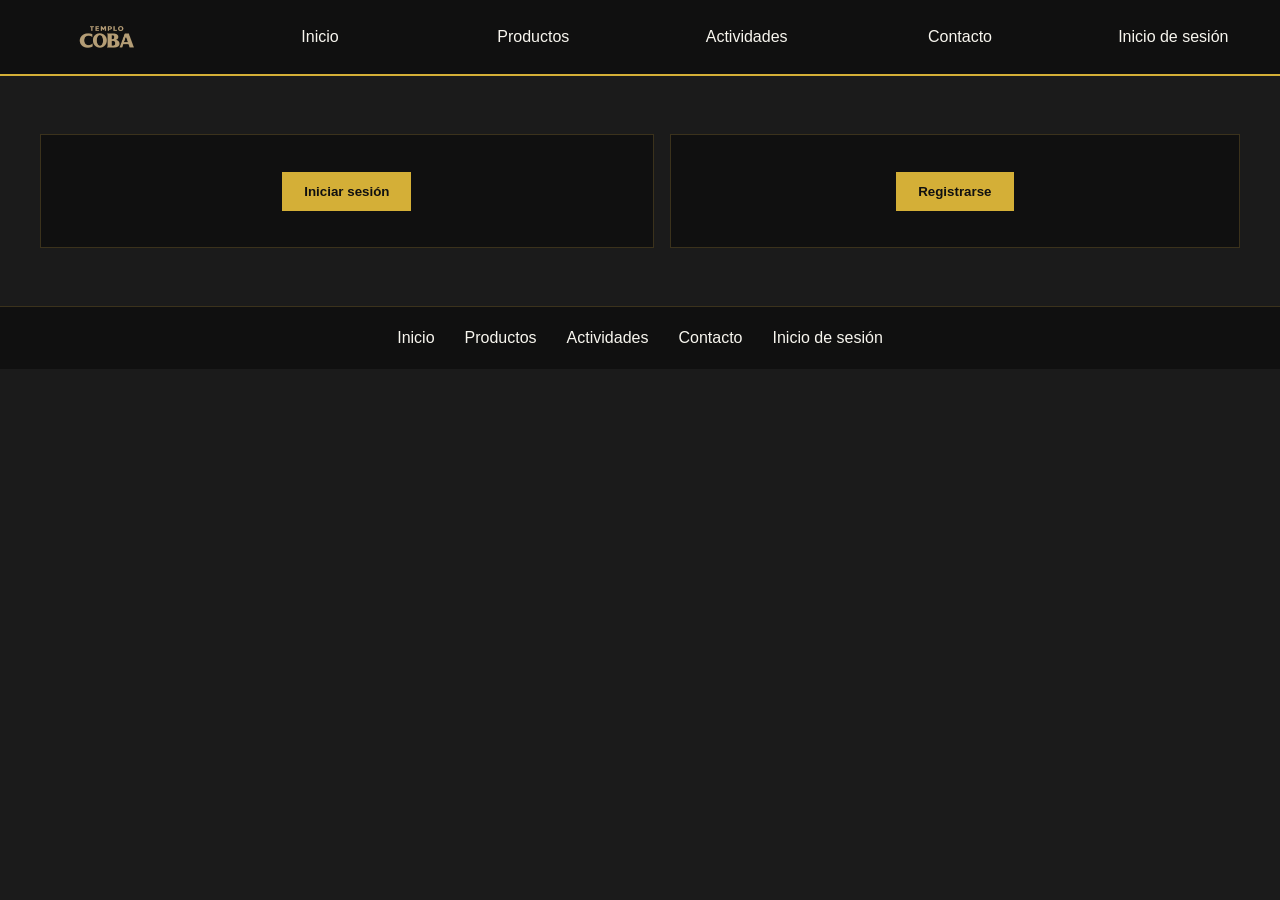
==== assets/html/inicio_de_sesion.html @ 624ea1fa "Primer commit" ====
<!DOCTYPE html>
<html lang="es">
<head>
    <meta charset="UTF-8">
    <meta name="viewport" content="width=device-width, initial-scale=1.0">
    <title>Inicio de sesión</title>
    <link rel="stylesheet" href="../css/styles.css">
    <script src="../js/script.js" defer></script>
</head>
<body>
<header>
    <table id="headertable">
        <tr>
                <td><img src="../img/logo_sin_fondo_texto.png" alt="Logotipo del centro deportivo"></td>
                <td><a href="../../index.html#inicio">Inicio</a></td>
                <td><a href="productos.html#productos">Productos</a></td>
                <td><a href="../../index.html#actividades">Actividades</a></td>
                <td><a href="../../index.html#contacto">Contacto</a></td>
                <td><a href="#inicio_de_sesion">Inicio de sesión</a></td>
        </tr>
    </table>
</header>
<nav id="inicio_de_sesion">
    <table>
        <tr>
            <td>
                <h3><button>Iniciar sesión</button></h3>
            </td>
            <td>
                <h3><button>Registrarse</button></h3>
            </td>
        </tr>
    </table>
</nav>
<footer>
    <table>
        <tr>
            <td><a href="../../index.html#inicio">Inicio</a></td>
            <td><a href="productos.html#productos">Productos</a></td>
            <td><a href="../../index.html#actividades">Actividades</a></td>
            <td><a href="../../index.html#contacto">Contacto</a></td>
            <td><a href="#inicio_de_sesion">Inicio de sesión</a></td>
        </tr>
    </table>
</footer>
</body>
</html>
---- assets/css/styles.css ----
:root {
    --negro: #101010;
    --carbon: #1b1b1b;
    --dorado: #d4af37;
    --blanco: #f8f6ef;
    --gris: #b8b8b8;
}

* {
    box-sizing: border-box;
}

body {
    background: var(--carbon);
    color: var(--blanco);
    display: flex;
    flex-direction: column;
    font-family: Arial, sans-serif;
    min-height: 100vh;
    margin: 0;
}

header {
    background: var(--negro);
    border-bottom: 2px solid var(--dorado);
    color: var(--blanco);
    width: 100%;
}

#headertable {
    width: 100%;
    table-layout: fixed;
    border-collapse: collapse;
}

#headertable td {
    width: 16.66%;
    text-align: center;
    padding: 10px 0;
}

#headertable img {
    display: block;
    height: 54px;
    margin: auto;
    max-width: 100px;
    object-fit: contain;
}

#headertable a {
    display: block;
    color: var(--blanco);
    text-decoration: none;
    transition: color 0.2s ease;
}

#headertable a:hover,
footer a:hover {
    color: var(--dorado);
}

nav {
    padding: 42px 24px;
    width: 100%;
}

nav > img {
    display: block;
    height: 180px;
    margin: 0 auto 28px;
    max-width: 100%;
    object-fit: contain;
}
#logo_inicio{
    display: block;
    height: 500px;
    max-width: 100%;
    object-fit: contain;
}

.inicio-hero {
    align-items: center;
    background: linear-gradient(110deg, rgba(35, 40, 34, 0.9) 0%, rgba(60, 52, 39, 0.679) 55%, rgba(35, 40, 34, 0.9) 100%);
    display: flex;
    gap: 48px;
    justify-content: space-between;
    min-height: 900px;
    overflow: hidden;
    padding: 72px 8%;
    position: relative;
}

.inicio-video {
    height: 100%;
    inset: 0;
    object-fit: cover;
    position: absolute;
    width: 100%;
    z-index: -2;
}

.inicio-hero::before {
    animation: revelar-inicio 3s ease-out forwards;
    background: #000;
    content: "";
    inset: 0;
    position: absolute;
    z-index: -1;
}

.inicio-hero > *:not(.inicio-video) {
    position: relative;
    z-index: 1;
}

@keyframes revelar-inicio {
    from {
        opacity: 1;
    }
    to {
        opacity: 0;
    }
}

.inicio-contenido {
    max-width: 620px;
}

.inicio-contenido h1 {
    border-left: 0;
    font-size: clamp(2.6rem, 6vw, 5.4rem);
    line-height: 0.98;
    margin: 12px 0 24px;
    padding: 0;
}

.inicio-contenido > p:not(.inicio-etiqueta) {
    font-size: 1.15rem;
    line-height: 1.7;
    max-width: 520px;
}

.inicio-etiqueta {
    color: var(--dorado);
    font-size: 0.78rem;
    font-weight: bold;
    letter-spacing: 2px;
}

.boton-dorado {
    background: var(--dorado);
    color: var(--negro);
    display: inline-block;
    font-weight: bold;
    margin-top: 18px;
    padding: 14px 24px;
    text-decoration: none;
}

#actividades {
    max-width: none;
    min-height: 100vh;
    overflow: hidden;
    padding: 80px 0 0;
}

.seccion-cabecera {
    margin: 0 auto 28px;
    max-width: 1200px;
    padding: 0 24px;
}

.seccion-cabecera h2 {
    font-size: 3rem;
    margin: 8px 0;
}

.activities-window {
    min-height: calc(100vh - 230px);
    overflow: hidden;
    position: relative;
    width: 100%;
}

.activities-track {
    height: 100%;
    position: relative;
    width: 100%;
}

.activity-card {
    align-items: stretch;
    background: var(--negro);
    display: none;
    grid-template-columns: minmax(0, 1.2fr) minmax(320px, 0.8fr);
    height: calc(100vh - 230px);
    min-height: 520px;
    position: relative;
    width: 100%;
}

.activity-card.active {
    animation: aparecer-actividad 0.5s ease;
    display: grid;
}

.activity-card > img {
    display: block;
    height: 100%;
    object-fit: cover;
    width: 100%;
}

.activity-content {
    align-self: center;
    max-width: 520px;
    padding: 48px clamp(24px, 6vw, 96px);
}

.activity-content h3 {
    font-size: clamp(2rem, 4vw, 4.5rem);
    line-height: 1;
    margin: 10px 0 22px;
}

.activity-content > p:not(.inicio-etiqueta) {
    color: var(--gris);
    font-size: 1.1rem;
    line-height: 1.7;
    margin-bottom: 32px;
}

.activity-details {
    border-collapse: collapse;
    font-size: 0.82rem;
    margin: 0;
    width: 100%;
}

.activity-details th,
.activity-details td {
    border: 1px solid #3b321c;
    padding: 10px 6px;
    text-align: center;
}

.activity-details th {
    color: var(--gris);
    font-weight: normal;
}

.activity-details td {
    color: var(--blanco);
}

@keyframes aparecer-actividad {
    from {
        opacity: 0;
        transform: translateX(18px);
    }
    to {
        opacity: 1;
        transform: translateX(0);
    }
}

.carousel-arrow {
    align-items: center;
    background: var(--dorado);
    border: 0;
    border-radius: 50%;
    color: var(--negro);
    cursor: pointer;
    display: flex;
    font-size: 1.8rem;
    height: 54px;
    justify-content: center;
    position: absolute;
    top: 50%;
    transform: translateY(-50%);
    transition: background 0.2s ease, transform 0.2s ease;
    width: 54px;
    z-index: 2;
}

.carousel-arrow:hover {
    background: var(--blanco);
    transform: translateY(-50%) scale(1.08);
}

.carousel-arrow-prev {
    left: 24px;
}

.carousel-arrow-next {
    right: 24px;
}

nav table {
    border-collapse: separate;
    border-spacing: 16px;
    width: 100%;
}

nav td {
    background: var(--negro);
    border: 1px solid #3b321c;
    padding: 18px;
    text-align: center;
    vertical-align: top;
}

nav td img {
    height: 150px;
    max-width: 100%;
    object-fit: contain;
}

h1, h2, h3 {
    color: var(--dorado);
}

h1 {
    border-left: 4px solid var(--dorado);
    font-size: 2rem;
    padding-left: 12px;
}

p {
    color: var(--gris);
}

footer {
    background: var(--negro);
    border-top: 1px solid #3b321c;
    padding: 20px 24px;
    border-collapse: collapse;
}

footer table {
    margin: auto;
}

footer td {
    padding: 0 14px;
}

footer a {
    color: var(--blanco);
    text-decoration: none;
}

button {
    background: var(--dorado);
    border: 0;
    color: var(--negro);
    cursor: pointer;
    font-weight: bold;
    padding: 12px 22px;
}

@media (max-width: 760px) {
    #headertable,
    #headertable tbody,
    #headertable tr,
    #headertable td {
        display: block;
        width: 100%;
    }

    #headertable td {
        padding: 8px;
    }

    nav table,
    nav tbody,
    nav tr,
    nav td {
        display: block;
    }

    nav td {
        margin-bottom: 14px;
    }

    .inicio-hero {
        display: block;
        min-height: 0;
        padding: 58px 24px 42px;
    }

    #logo_inicio {
        height: 220px;
        margin: 28px auto 0;
    }

    .activity-card {
        grid-template-columns: 1fr;
        height: calc(100vh - 230px);
        min-height: 560px;
    }

    .activity-card > img {
        height: 42vh;
        min-height: 220px;
    }

    .activity-content {
        padding: 24px 56px;
    }

    .activity-content h3 {
        font-size: 2.2rem;
    }

    .activity-content > p:not(.inicio-etiqueta) {
        font-size: 0.95rem;
        line-height: 1.5;
        margin-bottom: 18px;
    }

    .activity-details {
        display: table;
    }

    .activity-details tbody {
        display: table-row-group;
    }

    .activity-details tr {
        display: table-row;
    }

    .activity-details th,
    .activity-details td {
        display: table-cell;
        margin: 0;
    }

    .carousel-arrow {
        font-size: 1.3rem;
        height: 42px;
        width: 42px;
    }

    .carousel-arrow-prev {
        left: 10px;
    }

    .carousel-arrow-next {
        right: 10px;
    }

    footer td {
        display: block;
        padding: 6px;
        text-align: center;
    }
}

.contacto-seccion {
    background: #151515;
    max-width: none;
    padding: 88px 0 100px;
}

.contacto-grid {
    display: grid;
    gap: 18px;
    grid-template-columns: repeat(3, minmax(0, 1fr));
    margin: 0 auto;
    max-width: 1200px;
    padding: 0 24px;
}

.contacto-card {
    background: var(--negro);
    border: 1px solid #3b321c;
    min-height: 250px;
    padding: 28px;
}

.contacto-icono {
    color: var(--dorado);
    display: block;
    font-size: 1.8rem;
    margin-bottom: 24px;
}

.contacto-card h3 {
    font-size: 1.3rem;
    margin: 0 0 12px;
}

.contacto-card p {
    line-height: 1.6;
    min-height: 52px;
}

.contacto-card a {
    color: var(--dorado);
    font-weight: bold;
    text-decoration: none;
}

.contacto-card a:hover {
    color: var(--blanco);
}
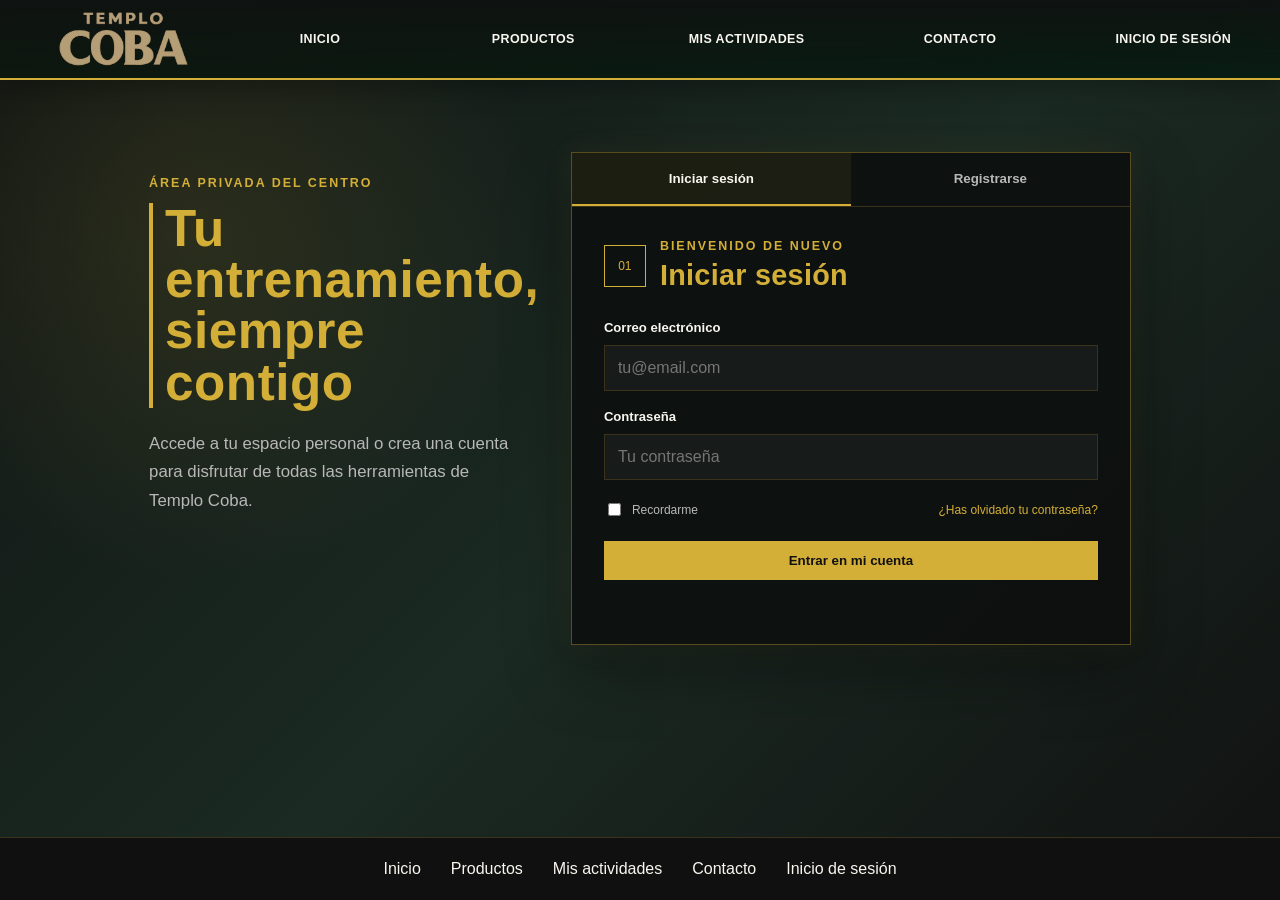
==== commit a2b36b01: "Fotos actualizadas y mejora de mis actividades" ====
--- a/assets/html/inicio_de_sesion.html
+++ b/assets/html/inicio_de_sesion.html
@@ -7,39 +7,116 @@
     <link rel="stylesheet" href="../css/styles.css">
     <script src="../js/script.js" defer></script>
 </head>
-<body>
+<body class="pagina-sesion">
+<!-- NAVEGACION PRINCIPAL -->
 <header>
-    <table id="headertable">
+            <table id="tabla-encabezado">
         <tr>
-                <td><img src="../img/logo_sin_fondo_texto.png" alt="Logotipo del centro deportivo"></td>
-                <td><a href="../../index.html#inicio">Inicio</a></td>
-                <td><a href="productos.html#productos">Productos</a></td>
-                <td><a href="../../index.html#actividades">Actividades</a></td>
-                <td><a href="../../index.html#contacto">Contacto</a></td>
-                <td><a href="#inicio_de_sesion">Inicio de sesión</a></td>
+            <td><a href="../../index.html#inicio"><img src="../img/logo_sin_fondo_texto.png" alt="Logotipo del centro deportivo"></a></td>
+            <td><a href="../../index.html#inicio">Inicio</a></td>
+            <td><a href="productos.html#productos">Productos</a></td>
+            <td><a href="mis_actividades.html#mis-actividades">Mis actividades</a></td>
+            <td><a href="../../index.html#contacto">Contacto</a></td>
+            <td><a href="#inicio-sesion">Inicio de sesión</a></td>
         </tr>
     </table>
 </header>
-<nav id="inicio_de_sesion">
-    <table>
-        <tr>
-            <td>
-                <h3><button>Iniciar sesión</button></h3>
-            </td>
-            <td>
-                <h3><button>Registrarse</button></h3>
-            </td>
-        </tr>
-    </table>
-</nav>
+    <!-- FORMULARIOS DE ACCESO Y REGISTRO -->
+    <main id="inicio-sesion" class="acceso-seccion">
+        <div class="acceso-intro">
+            <p class="inicio-etiqueta">ÁREA PRIVADA DEL CENTRO</p>
+            <h1>Tu entrenamiento, siempre contigo</h1>
+            <p>Accede a tu espacio personal o crea una cuenta para disfrutar de todas las herramientas de Templo Coba.</p>
+        </div>
+        <div class="acceso-contenedor">
+            <div class="acceso-pestanas" role="tablist" aria-label="Acceso a la cuenta">
+                <button class="acceso-pestana activo" type="button" role="tab" aria-selected="true" aria-controls="panel-inicio" data-panel-acceso="panel-inicio">Iniciar sesión</button>
+                <button class="acceso-pestana" type="button" role="tab" aria-selected="false" aria-controls="panel-registro" data-panel-acceso="panel-registro">Registrarse</button>
+            </div>
+            <section class="acceso-panel activo" id="panel-inicio" role="tabpanel">
+                <div class="acceso-panel-cabecera">
+                    <span class="acceso-numero">01</span>
+                    <div>
+                        <p class="inicio-etiqueta">BIENVENIDO DE NUEVO</p>
+                        <h2>Iniciar sesión</h2>
+                    </div>
+                </div>
+                <form id="formulario-inicio" class="formulario-acceso">
+                    <label for="correo-inicio">Correo electrónico</label>
+                    <input id="correo-inicio" name="correo" type="email" placeholder="tu@email.com" autocomplete="email" required>
+                    <label for="contrasena-inicio">Contraseña</label>
+                    <input id="contrasena-inicio" name="contrasena" type="password" placeholder="Tu contraseña" autocomplete="current-password" required>
+                    <div class="formulario-opciones">
+                        <label class="casilla-opcion"><input type="checkbox" name="recordarme"> Recordarme</label>
+                        <a href="#recuperar">¿Has olvidado tu contraseña?</a>
+                    </div>
+                    <button type="submit">Entrar en mi cuenta</button>
+                    <p id="estado-inicio" class="estado-acceso" role="status" aria-live="polite"></p>
+                </form>
+            </section>
+            <section class="acceso-panel" id="panel-registro" role="tabpanel" hidden>
+                <div class="acceso-panel-cabecera">
+                    <span class="acceso-numero">02</span>
+                    <div>
+                        <p class="inicio-etiqueta">NUEVA CUENTA</p>
+                        <h2>Crear cuenta</h2>
+                    </div>
+                </div>
+                <form id="formulario-registro" class="formulario-acceso">
+                    <div class="campos-dobles">
+                        <div>
+                            <label for="nombre-registro">Nombre</label>
+                            <input id="nombre-registro" name="nombre" type="text" placeholder="Tu nombre" autocomplete="given-name" required>
+                        </div>
+                        <div>
+                            <label for="apellidos-registro">Apellidos</label>
+                            <input id="apellidos-registro" name="apellidos" type="text" placeholder="Tus apellidos" autocomplete="family-name" required>
+                        </div>
+                    </div>
+                    <label for="correo-registro">Correo electrónico</label>
+                    <input id="correo-registro" name="correo" type="email" placeholder="tu@email.com" autocomplete="email" required>
+                    <label for="dni-registro">DNI</label>
+                    <input id="dni-registro" name="dni" type="text" placeholder="Tu DNI" autocomplete="off" required>
+                    <label for="telefono-registro">Teléfono</label>
+                    <input id="telefono-registro" name="telefono" type="tel" placeholder="Tu teléfono" autocomplete="tel" required>
+                    <label for="tipo-usuario">Tipo de usuario</label>
+                    <select id="tipo-usuario" name="tipo-usuario" required>
+                        <option value="usuario">Usuario</option>
+                        <option value="nutricionista">Nutricionista</option>
+                        <option value="entrenador">Entrenador personal</option>
+                        <option value="mantenimiento">Personal de mantenimiento</option>
+                        <option value="gimnasio">Personal del gimnasio</option>
+                    </select>
+                    <div id="grupo-codigo-personal" class="campo-codigo" hidden>
+                        <label for="codigo-personal">Código de personal</label>
+                        <input id="codigo-personal" name="codigo-personal" type="text" placeholder="Introduce tu código" autocomplete="off">
+                        <small id="ayuda-codigo-personal">Este código confirma tu tipo de cuenta.</small>
+                    </div>
+                    <div class="campos-dobles">
+                        <div>
+                            <label for="contrasena-registro">Contraseña</label>
+                            <input id="contrasena-registro" name="contrasena" type="password" placeholder="Crea una contraseña" autocomplete="new-password" required>
+                        </div>
+                        <div>
+                            <label for="confirmar-contrasena">Repetir contraseña</label>
+                            <input id="confirmar-contrasena" name="confirmar-contrasena" type="password" placeholder="Repítela" autocomplete="new-password" required>
+                        </div>
+                    </div>
+                    <label class="casilla-opcion"><input type="checkbox" name="condiciones" required> Acepto las condiciones de uso</label>
+                    <button type="submit">Crear mi cuenta</button>
+                    <p id="estado-registro" class="estado-acceso" role="status" aria-live="polite"></p>
+                </form>
+            </section>
+        </div>
+    </main>
 <footer>
     <table>
         <tr>
             <td><a href="../../index.html#inicio">Inicio</a></td>
             <td><a href="productos.html#productos">Productos</a></td>
-            <td><a href="../../index.html#actividades">Actividades</a></td>
+            <td><a href="mis_actividades.html#mis-actividades">Mis actividades</a></td>
             <td><a href="../../index.html#contacto">Contacto</a></td>
-            <td><a href="#inicio_de_sesion">Inicio de sesión</a></td>
+            <td><a href="#inicio-sesion">Inicio de sesión</a></td>
         </tr>
     </table>
 </footer>
--- a/assets/css/styles.css
+++ b/assets/css/styles.css
@@ -1,152 +1,154 @@
+/* VARIABLES Y ESTILOS BASE */
 :root {
     --negro: #101010;
     --carbon: #1b1b1b;
     --dorado: #d4af37;
     --blanco: #f8f6ef;
     --gris: #b8b8b8;
-}
-
+    --verde: #8fae99;
+    --linea: rgba(212, 175, 55, 0.28);
+    --sombra: 0 18px 45px rgba(0, 0, 0, 0.24);}
 * {
-    box-sizing: border-box;
-}
-
+    box-sizing: border-box;}
 body {
-    background: var(--carbon);
+    background: linear-gradient(145deg, #390000 -50%, #17201b 50%, #6a5200 150%);
     color: var(--blanco);
     display: flex;
     flex-direction: column;
-    font-family: Arial, sans-serif;
+    font-family: "Trebuchet MS", "Segoe UI", sans-serif;
     min-height: 100vh;
-    margin: 0;
-}
-
+    margin: 0;}
 header {
-    background: var(--negro);
+    background: linear-gradient(0deg, rgba(0, 27, 15, 0.663) 0%, rgb(15, 19, 17) 100%);
     border-bottom: 2px solid var(--dorado);
-    color: var(--blanco);
-    width: 100%;
-}
-
-#headertable {
+    box-shadow: 0 8px 26px rgba(0, 0, 0, 0.28);
+    backdrop-filter: blur(12px);
+    position: sticky;
+    top: 0;
+    z-index: 100;
+    color: var(--blanco);
+    width: 100%;}
+#tabla-encabezado {
     width: 100%;
     table-layout: fixed;
-    border-collapse: collapse;
-}
-
-#headertable td {
+    border-collapse: collapse;}
+#tabla-encabezado td {
     width: 16.66%;
     text-align: center;
-    padding: 10px 0;
-}
-
-#headertable img {
+    padding: 12px 6px;}
+#tabla-encabezado img {
     display: block;
     height: 54px;
     margin: auto;
-    max-width: 100px;
-    object-fit: contain;
-}
-
-#headertable a {
+    max-width: 240px;
+    object-fit: contain;}
+#tabla-encabezado a {
     display: block;
     color: var(--blanco);
+    font-size: 0.78rem;
+    font-weight: bold;
+    letter-spacing: 0.4px;
     text-decoration: none;
-    transition: color 0.2s ease;
-}
-
-#headertable a:hover,
+    text-transform: uppercase;
+    transition: color 0.2s ease;}
+#tabla-encabezado a:hover,
 footer a:hover {
-    color: var(--dorado);
-}
-
+    color: var(--dorado);}
+/* NAVEGACION Y PORTADA */
 nav {
     padding: 42px 24px;
-    width: 100%;
-}
-
+    width: 100%;}
+nav[id], section[id] {
+    scroll-margin-top: 92px;}
 nav > img {
     display: block;
     height: 180px;
     margin: 0 auto 28px;
     max-width: 100%;
-    object-fit: contain;
-}
-#logo_inicio{
+    object-fit: contain;}
+#logo-inicio{
     display: block;
-    height: 500px;
+    height: 400px;
     max-width: 100%;
     object-fit: contain;
+    animation: aparecer-logo 10s ease-out forwards, brillo-logo 1.5s ease-in-out 8s infinite alternate;}
+@keyframes aparecer-logo {
+    0% {
+        filter: blur(200px);}
+    20% {
+        filter: blur(0);}
+    21%{
+        filter: drop-shadow(0px 0px 0px rgb(255, 255, 255));}
+    30% {
+        filter: drop-shadow(0px 10px 10px rgba(0, 90, 50, 0.696));}
+    40%{
+        filter: drop-shadow(0px 0px 20px rgb(255, 255, 255));}
+    50% {
+        filter: drop-shadow(0px 10px 10px rgba(0, 90, 50, 0.696));}
+    100% {
+        filter: drop-shadow(0px 10px 20px  rgba(255, 208, 0, 0.562));}
 }
-
+@keyframes brillo-logo {
+    from {
+        filter: drop-shadow(0px 10px 20px rgba(255, 208, 0, 0.562));}
+    to {
+        filter: drop-shadow(0px 0px 15px rgba(0, 90, 50, 0.759));}
+}
 .inicio-hero {
     align-items: center;
-    background: linear-gradient(110deg, rgba(35, 40, 34, 0.9) 0%, rgba(60, 52, 39, 0.679) 55%, rgba(35, 40, 34, 0.9) 100%);
+    background: linear-gradient(110deg, rgba(18, 27, 23, 0.92) 0%, rgba(63, 53, 35, 0.68) 55%, rgba(18, 27, 23, 0.92) 100%);
     display: flex;
     gap: 48px;
     justify-content: space-between;
-    min-height: 900px;
+    min-height: 100vh;
+    min-height: 100svh;
     overflow: hidden;
     padding: 72px 8%;
-    position: relative;
-}
-
+    position: relative;}
 .inicio-video {
-    height: 100%;
+    height: 100vh;
     inset: 0;
     object-fit: cover;
-    position: absolute;
-    width: 100%;
-    z-index: -2;
-}
-
+    position: fixed;
+    width: 100vw;
+    z-index: -2;}
 .inicio-hero::before {
     animation: revelar-inicio 3s ease-out forwards;
     background: #000;
     content: "";
     inset: 0;
     position: absolute;
-    z-index: -1;
-}
-
+    z-index: -1;}
 .inicio-hero > *:not(.inicio-video) {
     position: relative;
-    z-index: 1;
-}
-
+    z-index: 1;}
 @keyframes revelar-inicio {
     from {
-        opacity: 1;
-    }
+        opacity: 1;}
     to {
-        opacity: 0;
-    }
+        opacity: 0;}
 }
-
 .inicio-contenido {
-    max-width: 620px;
-}
-
+    flex: 1 1 0;
+    max-width: 760px;
+    min-width: 0;
+    transform: translateY(-6vh);}
 .inicio-contenido h1 {
     border-left: 0;
-    font-size: clamp(2.6rem, 6vw, 5.4rem);
+    font-size: clamp(2.2rem, 4.4vw, 4rem);
     line-height: 0.98;
     margin: 12px 0 24px;
     padding: 0;
-}
-
+    text-wrap: balance;}
 .inicio-contenido > p:not(.inicio-etiqueta) {
     font-size: 1.15rem;
     line-height: 1.7;
-    max-width: 520px;
-}
-
+    max-width: 520px;}
 .inicio-etiqueta {
     color: var(--dorado);
     font-size: 0.78rem;
     font-weight: bold;
-    letter-spacing: 2px;
-}
-
+    letter-spacing: 2px;}
 .boton-dorado {
     background: var(--dorado);
     color: var(--negro);
@@ -155,40 +157,120 @@
     margin-top: 18px;
     padding: 14px 24px;
     text-decoration: none;
-}
-
+    transition: background 0.2s ease, color 0.2s ease, transform 0.2s ease;}
+.inicio-acciones {
+    align-items: center;
+    display: flex;
+    flex-wrap: wrap;
+    gap: 12px;}
+.boton-contorno {
+    border: 1px solid rgba(248, 246, 239, 0.65);
+    color: var(--blanco);
+    display: inline-block;
+    font-weight: bold;
+    margin-top: 18px;
+    padding: 13px 24px;
+    text-decoration: none;
+    transition: background 0.2s ease, color 0.2s ease;}
+.boton-dorado:hover,
+.boton-contorno:hover {
+    background: var(--blanco);
+    color: var(--negro);
+    transform: translateY(-2px);}
+.inicio-datos {
+    border-top: 1px solid rgba(248, 246, 239, 0.28);
+    display: grid;
+    gap: 20px;
+    grid-template-columns: repeat(3, minmax(0, 1fr));
+    margin-top: 52px;
+    max-width: 520px;
+    padding-top: 18px;}
+.inicio-datos div {
+    display: grid;
+    gap: 4px;}
+.inicio-datos strong {
+    color: var(--blanco);
+    font-size: 1.5rem;}
+.inicio-datos span {
+    color: var(--gris);
+    font-size: 0.72rem;
+    letter-spacing: 0.5px;
+    text-transform: uppercase;}
+.horario-inicio {
+    background: #111714;
+    padding: 72px 0 78px;}
+.horario-inicio-grid {
+    display: grid;
+    gap: 10px;
+    grid-template-columns: repeat(7, minmax(0, 1fr));
+    margin: 0 auto;
+    max-width: 1200px;
+    padding: 0 24px;}
+.horario-inicio-grid article {
+    background: linear-gradient(160deg, #202821, #141916);
+    border: 1px solid #3b321c;
+    display: grid;
+    gap: 8px;
+    min-height: 142px;
+    padding: 16px 12px;}
+.horario-inicio-grid article:hover {
+    border-color: var(--dorado);
+    transform: translateY(-3px);
+    transition: border-color 0.2s ease, transform 0.2s ease;}
+.horario-inicio-grid strong {
+    color: var(--blanco);
+    font-size: 0.9rem;}
+.horario-inicio-grid span {
+    color: var(--dorado);
+    font-size: 0.82rem;
+    font-weight: bold;}
+.horario-inicio-grid small {
+    color: var(--gris);
+    font-size: 0.7rem;
+    line-height: 1.45;}
+/* ACTIVIDADES */
 #actividades {
+    background: linear-gradient(180deg, #151b18 0%, #224332 100%);
     max-width: none;
     min-height: 100vh;
     overflow: hidden;
-    padding: 80px 0 0;
-}
-
+    padding: 80px 0 0;}
 .seccion-cabecera {
     margin: 0 auto 28px;
     max-width: 1200px;
-    padding: 0 24px;
-}
-
+    padding: 0 24px;}
 .seccion-cabecera h2 {
-    font-size: 3rem;
+    font-size: clamp(2.2rem, 5vw, 3.5rem);
     margin: 8px 0;
-}
-
-.activities-window {
+    text-wrap: balance;}
+.actividades-resumen {
+    border-top: 1px solid #3b321c;
+    display: grid;
+    gap: 14px;
+    grid-template-columns: repeat(4, minmax(0, 1fr));
+    margin-top: 24px;
+    padding-top: 16px;}
+.actividades-resumen div {
+    align-items: center;
+    display: flex;
+    gap: 10px;}
+.actividades-resumen strong {
+    color: var(--dorado);
+    font-size: 0.8rem;}
+.actividades-resumen span {
+    color: var(--gris);
+    font-size: 0.78rem;
+    text-transform: uppercase;}
+.ventana-actividades {
     min-height: calc(100vh - 230px);
     overflow: hidden;
     position: relative;
-    width: 100%;
-}
-
-.activities-track {
+    width: 100%;}
+.pista-actividades {
     height: 100%;
     position: relative;
-    width: 100%;
-}
-
-.activity-card {
+    width: 100%;}
+.tarjeta-actividad {
     align-items: stretch;
     background: var(--negro);
     display: none;
@@ -197,74 +279,53 @@
     min-height: 520px;
     position: relative;
     width: 100%;
-}
-
-.activity-card.active {
+    box-shadow: var(--sombra);}
+.tarjeta-actividad.activo {
     animation: aparecer-actividad 0.5s ease;
-    display: grid;
-}
-
-.activity-card > img {
+    display: grid;}
+.tarjeta-actividad > img {
     display: block;
     height: 100%;
     object-fit: cover;
-    width: 100%;
-}
-
-.activity-content {
+    width: 100%;}
+.contenido-actividad {
     align-self: center;
     max-width: 520px;
-    padding: 48px clamp(24px, 6vw, 96px);
-}
-
-.activity-content h3 {
+    padding: 48px clamp(24px, 6vw, 96px);}
+.contenido-actividad h3 {
     font-size: clamp(2rem, 4vw, 4.5rem);
     line-height: 1;
     margin: 10px 0 22px;
-}
-
-.activity-content > p:not(.inicio-etiqueta) {
+    text-wrap: balance;}
+.contenido-actividad > p:not(.inicio-etiqueta) {
     color: var(--gris);
     font-size: 1.1rem;
     line-height: 1.7;
-    margin-bottom: 32px;
-}
-
-.activity-details {
+    margin-bottom: 32px;}
+.detalles-actividad {
     border-collapse: collapse;
     font-size: 0.82rem;
     margin: 0;
-    width: 100%;
-}
-
-.activity-details th,
-.activity-details td {
+    width: 100%;}
+.detalles-actividad th,
+.detalles-actividad td {
     border: 1px solid #3b321c;
     padding: 10px 6px;
-    text-align: center;
-}
-
-.activity-details th {
-    color: var(--gris);
-    font-weight: normal;
-}
-
-.activity-details td {
-    color: var(--blanco);
-}
-
+    text-align: center;}
+.detalles-actividad th {
+    color: var(--gris);
+    font-weight: normal;}
+.detalles-actividad td {
+    color: var(--blanco);}
 @keyframes aparecer-actividad {
     from {
         opacity: 0;
-        transform: translateX(18px);
-    }
+        transform: translateX(18px);}
     to {
         opacity: 1;
-        transform: translateX(0);
-    }
+        transform: translateX(0);}
 }
-
-.carousel-arrow {
+.flecha-carrusel {
     align-items: center;
     background: var(--dorado);
     border: 0;
@@ -280,76 +341,309 @@
     transform: translateY(-50%);
     transition: background 0.2s ease, transform 0.2s ease;
     width: 54px;
-    z-index: 2;
-}
-
-.carousel-arrow:hover {
+    z-index: 2;}
+.flecha-carrusel:hover {
     background: var(--blanco);
-    transform: translateY(-50%) scale(1.08);
-}
-
-.carousel-arrow-prev {
-    left: 24px;
-}
-
-.carousel-arrow-next {
-    right: 24px;
-}
-
+    transform: translateY(-50%) scale(1.08);}
+.flecha-carrusel-anterior {
+    left: 24px;}
+.flecha-carrusel-siguiente {
+    right: 24px;}
 nav table {
     border-collapse: separate;
     border-spacing: 16px;
-    width: 100%;
-}
-
+    width: 100%;}
 nav td {
     background: var(--negro);
     border: 1px solid #3b321c;
     padding: 18px;
     text-align: center;
-    vertical-align: top;
-}
-
+    vertical-align: top;}
 nav td img {
     height: 150px;
     max-width: 100%;
-    object-fit: contain;
-}
-
+    object-fit: contain;}
+/* CATALOGO Y CARRITO */
+.categorias-producto {
+    display: grid;
+    gap: 16px;
+    grid-template-columns: repeat(3, minmax(0, 1fr));
+    margin: 28px 0 38px;}
+.categorias-producto button {
+    background: var(--negro);
+    border: 1px solid #3b321c;
+    color: var(--dorado);
+    cursor: pointer;
+    display: grid;
+    gap: 8px;
+    font-size: 1.1rem;
+    font-weight: bold;
+    padding: 20px;
+    text-align: left;}
+.categorias-producto button:hover,
+.categorias-producto button.activo {
+    background: #28251a;
+    border-color: var(--dorado);}
+.categorias-producto button span {
+    color: var(--gris);
+    font-size: 0.9rem;
+    font-weight: normal;
+    line-height: 1.5;}
+.catalogo-encabezado {
+    align-items: end;
+    display: flex;
+    gap: 24px;
+    justify-content: space-between;
+    margin: 0 auto;
+    max-width: 1280px;}
+.catalogo-encabezado > div:first-child {
+    max-width: 680px;}
+.catalogo-encabezado h1 {
+    margin: 8px 0 12px;}
+.catalogo-encabezado p:not(.inicio-etiqueta) {
+    font-size: 1.05rem;
+    line-height: 1.6;
+    margin: 0;}
+.catalogo-contador {
+    align-items: center;
+    border-left: 1px solid var(--dorado);
+    display: flex;
+    gap: 12px;
+    padding: 8px 0 8px 18px;}
+.catalogo-contador strong {
+    color: var(--dorado);
+    font-size: 2.2rem;}
+.catalogo-contador span {
+    color: var(--gris);
+    max-width: 80px;}
+.categoria-productos {
+    border-left: 3px solid var(--dorado);
+    margin: 28px 0 14px;
+    padding: 4px 0 4px 18px;}
+.categoria-productos h2 {
+    font-size: 1.6rem;
+    margin: 0 0 6px;}
+.categoria-productos p {
+    margin: 0;}
+.cuadricula-productos {
+    display: grid;
+    gap: 18px;
+    grid-template-columns: repeat(3, minmax(0, 1fr));}
+.distribucion-catalogo {
+    align-items: start;
+    display: grid;
+    gap: 24px;
+    grid-template-columns: minmax(0, 1fr) 320px;
+    margin: 0 auto;
+    max-width: 1280px;}
+.tarjeta-producto {
+    background: linear-gradient(145deg, #171b19 0%, #0d100f 58%, #1d241e 100%);
+    border: 1px solid rgba(212, 175, 55, 0.3);
+    display: flex;
+    flex-direction: column;
+    min-width: 0;
+    overflow: hidden;
+    position: relative;
+    box-shadow: 0 10px 24px rgba(0, 0, 0, 0.25), inset 0 1px rgba(248, 246, 239, 0.08);
+    transition: border-color 0.3s ease, box-shadow 0.3s ease, transform 0.3s ease;}
+.tarjeta-producto::before {
+    background: linear-gradient(90deg, transparent, var(--dorado), transparent);
+    content: "";
+    height: 1px;
+    left: 12%;
+    opacity: 0.7;
+    position: absolute;
+    top: 0;
+    transition: left 0.3s ease, right 0.3s ease, opacity 0.3s ease;
+    width: 76%;
+    z-index: 1;}
+.tarjeta-producto[hidden] {
+    display: none;}
+.tarjeta-producto:hover {
+    border-color: var(--dorado);
+    box-shadow: 0 18px 38px rgba(0, 0, 0, 0.42), 0 0 22px rgba(212, 175, 55, 0.564), inset 0 1px rgba(248, 246, 239, 0.18);
+    transform: translateY(-7px);}
+.tarjeta-producto:hover::before {
+    left: 4%;
+    opacity: 1;
+    width: 92%;}
+.tarjeta-producto > img {
+    display: block;
+    height: 250px;
+    object-fit: cover;
+    opacity: 0.88;
+    transition: filter 0.3s ease, opacity 0.3s ease, transform 0.5s ease;
+    width: 100%;}
+.tarjeta-producto:hover > img {
+    filter: saturate(1.18) contrast(1.05);
+    opacity: 1;
+    transform: scale(1.1);}
+.producto-contenido {
+    display: flex;
+    flex: 1;
+    flex-direction: column;
+    padding: 20px;}
+.producto-categoria {
+    color: var(--dorado);
+    font-size: 0.72rem;
+    font-weight: bold;
+    letter-spacing: 1.5px;
+    text-transform: uppercase;}
+.producto-contenido h3 {
+    font-size: 1.35rem;
+    margin: 10px 0 8px;
+    text-wrap: balance;}
+.producto-contenido p {
+    line-height: 1.55;
+    margin: 0 0 22px;}
+.producto-pie {
+    align-items: center;
+    display: flex;
+    gap: 12px;
+    justify-content: space-between;
+    margin-top: auto;}
+.producto-pie strong {
+    color: var(--blanco);
+    white-space: nowrap;}
+.producto-pie button {
+    font-size: 0.75rem;
+    padding: 10px 12px;}
+.producto-pie button.producto-anadido {
+    background: #68856e;
+    color: var(--blanco);}
+.carrito-panel {
+    background: var(--negro);
+    border: 1px solid #3b321c;
+    box-shadow: var(--sombra);
+    position: sticky;
+    top: 22px;}
+.carrito-cabecera {
+    align-items: center;
+    border-bottom: 1px solid #3b321c;
+    display: flex;
+    justify-content: space-between;
+    padding: 22px;}
+.carrito-cabecera h2 {
+    margin: 6px 0 0;}
+.carrito-cabecera .inicio-etiqueta {
+    margin: 0;}
+.carrito-contador {
+    align-items: center;
+    background: var(--dorado);
+    border-radius: 50%;
+    color: var(--negro);
+    display: flex;
+    font-weight: bold;
+    height: 34px;
+    justify-content: center;
+    width: 34px;}
+.carrito-lista {
+    display: grid;
+    gap: 12px;
+    max-height: 420px;
+    overflow-y: auto;
+    padding: 18px;}
+.carrito-vacio {
+    font-size: 0.9rem;
+    line-height: 1.5;
+    margin: 8px 0;
+    text-align: center;}
+.elemento-carrito {
+    border-bottom: 1px solid #3b321c;
+    display: grid;
+    gap: 8px;
+    grid-template-columns: minmax(0, 1fr) auto;
+    padding-bottom: 12px;}
+.elemento-carrito strong,
+.elemento-carrito small {
+    display: block;}
+.elemento-carrito strong {
+    color: var(--blanco);
+    font-size: 0.86rem;}
+.elemento-carrito small {
+    color: var(--gris);
+    font-size: 0.75rem;
+    margin-top: 4px;}
+.controles-elemento-carrito {
+    align-items: center;
+    display: flex;
+    gap: 8px;}
+.controles-elemento-carrito button,
+.carrito-eliminar {
+    align-items: center;
+    background: transparent;
+    border: 1px solid #3b321c;
+    color: var(--dorado);
+    display: flex;
+    height: 24px;
+    justify-content: center;
+    padding: 0;
+    width: 24px;}
+.controles-elemento-carrito button:hover,
+.carrito-eliminar:hover {
+    background: var(--dorado);
+    color: var(--negro);}
+.controles-elemento-carrito span {
+    color: var(--blanco);
+    font-size: 0.85rem;
+    min-width: 14px;
+    text-align: center;}
+.carrito-eliminar {
+    border: 0;
+    grid-column: 2;
+    grid-row: 1;
+    justify-self: end;}
+.carrito-resumen {
+    border-top: 1px solid #3b321c;
+    display: grid;
+    gap: 12px;
+    padding: 18px;}
+.carrito-resumen > div {
+    align-items: center;
+    display: flex;
+    justify-content: space-between;}
+.carrito-resumen > div span,
+.carrito-resumen small {
+    color: var(--gris);}
+.carrito-resumen strong {
+    color: var(--blanco);
+    font-size: 1.2rem;}
+.carrito-resumen small {
+    font-size: 0.72rem;
+    line-height: 1.4;}
+.carrito-resumen button {
+    width: 100%;}
+.carrito-resumen button:disabled {
+    cursor: not-allowed;
+    opacity: 0.45;}
+.vaciar-carrito {
+    background: transparent;
+    border: 1px solid #3b321c;
+    color: var(--gris);
+    font-size: 0.75rem;}
+/* ELEMENTOS COMUNES Y PIE DE PAGINA */
 h1, h2, h3 {
     color: var(--dorado);
-}
-
+    font-weight: 700;
+    letter-spacing: 0.01em;}
 h1 {
     border-left: 4px solid var(--dorado);
     font-size: 2rem;
-    padding-left: 12px;
-}
-
+    padding-left: 12px;}
 p {
-    color: var(--gris);
-}
-
+    color: var(--gris);}
 footer {
     background: var(--negro);
     border-top: 1px solid #3b321c;
     padding: 20px 24px;
-    border-collapse: collapse;
-}
-
+    border-collapse: collapse;}
 footer table {
-    margin: auto;
-}
-
+    margin: auto;}
 footer td {
-    padding: 0 14px;
-}
-
+    padding: 0 14px;}
 footer a {
     color: var(--blanco);
-    text-decoration: none;
-}
-
+    text-decoration: none;}
 button {
     background: var(--dorado);
     border: 0;
@@ -357,152 +651,1331 @@
     cursor: pointer;
     font-weight: bold;
     padding: 12px 22px;
-}
-
+    transition: background 0.2s ease, color 0.2s ease, transform 0.2s ease;}
+button:hover:not(:disabled) {
+    transform: translateY(-1px);}
+/* AJUSTES MOVILES GENERALES */
 @media (max-width: 760px) {
-    #headertable,
-    #headertable tbody,
-    #headertable tr,
-    #headertable td {
+    #tabla-encabezado,
+    #tabla-encabezado tbody,
+    #tabla-encabezado tr,
+    #tabla-encabezado td {
         display: block;
-        width: 100%;
-    }
-
-    #headertable td {
-        padding: 8px;
-    }
-
+        width: 100%;}
+    #tabla-encabezado td {
+        padding: 8px;}
     nav table,
     nav tbody,
     nav tr,
     nav td {
-        display: block;
-    }
-
+        display: block;}
     nav td {
-        margin-bottom: 14px;
-    }
-
+        margin-bottom: 14px;}
     .inicio-hero {
         display: block;
         min-height: 0;
-        padding: 58px 24px 42px;
-    }
-
-    #logo_inicio {
+        padding: 58px 24px 42px;}
+    .inicio-contenido {
+        transform: translateY(-3vh);}
+    .inicio-datos {
+        gap: 12px;
+        margin-top: 36px;}
+    .inicio-datos strong {
+        font-size: 1.2rem;}
+    .inicio-datos span,
+    .actividades-resumen span {
+        font-size: 0.65rem;}
+    .actividades-resumen {
+        grid-template-columns: repeat(2, minmax(0, 1fr));}
+    .horario-inicio-grid {
+        grid-template-columns: repeat(2, minmax(0, 1fr));}
+    .inicio-video {
+        height: 100svh;}
+    #logo-inicio {
         height: 220px;
-        margin: 28px auto 0;
-    }
-
-    .activity-card {
+        margin: 28px auto 0;}
+    .ventana-actividades {
+        min-height: 0;}
+    .pista-actividades {
+        height: auto;}
+    .tarjeta-actividad {
         grid-template-columns: 1fr;
-        height: calc(100vh - 230px);
-        min-height: 560px;
-    }
-
-    .activity-card > img {
+        height: auto;
+        min-height: 0;}
+    .tarjeta-actividad > img {
         height: 42vh;
-        min-height: 220px;
-    }
-
-    .activity-content {
-        padding: 24px 56px;
-    }
-
-    .activity-content h3 {
-        font-size: 2.2rem;
-    }
-
-    .activity-content > p:not(.inicio-etiqueta) {
+        min-height: 220px;}
+    .contenido-actividad {
+        padding: 24px 56px;}
+    .contenido-actividad h3 {
+        font-size: 2.2rem;}
+    .contenido-actividad > p:not(.inicio-etiqueta) {
         font-size: 0.95rem;
         line-height: 1.5;
-        margin-bottom: 18px;
-    }
-
-    .activity-details {
-        display: table;
-    }
-
-    .activity-details tbody {
-        display: table-row-group;
-    }
-
-    .activity-details tr {
-        display: table-row;
-    }
-
-    .activity-details th,
-    .activity-details td {
+        margin-bottom: 18px;}
+    .detalles-actividad {
+        display: table;}
+    .detalles-actividad tbody {
+        display: table-row-group;}
+    .detalles-actividad tr {
+        display: table-row;}
+    .detalles-actividad th,
+    .detalles-actividad td {
         display: table-cell;
-        margin: 0;
-    }
-
-    .carousel-arrow {
+        margin: 0;}
+    .flecha-carrusel {
         font-size: 1.3rem;
         height: 42px;
-        width: 42px;
-    }
-
-    .carousel-arrow-prev {
-        left: 10px;
-    }
-
-    .carousel-arrow-next {
-        right: 10px;
-    }
-
+        width: 42px;}
+    .flecha-carrusel-anterior {
+        left: 10px;}
+    .flecha-carrusel-siguiente {
+        right: 10px;}
     footer td {
         display: block;
         padding: 6px;
-        text-align: center;
-    }
+        text-align: center;}
+    .cuadricula-mis-actividades,
+    .mapa-contenedor,
+    .cuadricula-contacto,
+    .categorias-producto,
+    .cuadricula-productos,
+    .distribucion-catalogo {
+        grid-template-columns: 1fr;}
+    .catalogo-encabezado {
+        align-items: flex-start;
+        flex-direction: column;}
+    .catalogo-contador {
+        align-self: stretch;}
+    .carrito-panel {
+        position: static;}
+    .horario-fila,
+    .solicitud-item {
+        grid-template-columns: 72px 1fr;}
+    .horario-fila small,
+    .solicitud-item small {
+        grid-column: 2;}
+    .estado-solicitud {
+        grid-column: 2;
+        justify-self: start;}
 }
-
+/* CONTACTO */
 .contacto-seccion {
-    background: #151515;
+    background: linear-gradient(180deg, #17201b 0%, #273c32 100%);
     max-width: none;
-    padding: 88px 0 100px;
-}
-
-.contacto-grid {
+    padding: 88px 0 100px;}
+.cuadricula-contacto {
     display: grid;
     gap: 18px;
     grid-template-columns: repeat(3, minmax(0, 1fr));
     margin: 0 auto;
     max-width: 1200px;
-    padding: 0 24px;
-}
-
-.contacto-card {
-    background: var(--negro);
-    border: 1px solid #3b321c;
+    padding: 0 24px;}
+.cuadricula-contacto-principal {
+    grid-template-columns: repeat(3, minmax(0, 1fr));}
+.tarjeta-contacto {
+    box-shadow: #d4af3726 0px 10px 15px;
+    border-top: 2px solid #3b321c;
+    background: #0d100f;
     min-height: 250px;
-    padding: 28px;
-}
-
+    padding: 28px;}
+.tarjeta-contacto a {
+    color: var(--dorado);
+    font-weight: bold;
+    text-decoration: none;}
+.tarjeta-contacto a:hover {
+    color: var(--blanco);}
 .contacto-icono {
     color: var(--dorado);
     display: block;
     font-size: 1.8rem;
+    margin-bottom: 24px;}
+.tarjeta-contacto h3 {
+    font-size: 1.3rem;
+    margin: 0 0 12px;}
+.tarjeta-contacto p {
+    line-height: 1.6;
+    min-height: 52px;}
+.tarjeta-contacto-cabecera {
+    align-items: center;
+    display: flex;
+    gap: 14px;
+    margin-bottom: 18px;}
+.tarjeta-contacto-cabecera .contacto-icono {
+    margin: 0;}
+.tarjeta-contacto-cabecera h3,
+.tarjeta-contacto-cabecera p {
+    margin: 0;}
+.contacto-form {
+    display: grid;
+    gap: 9px;
+    margin-top: 22px;}
+.contacto-form label {
+    color: var(--blanco);
+    font-size: 0.82rem;
+    font-weight: bold;}
+.contacto-form input,
+.contacto-form textarea {
+    background: #1b1b1b;
+    border: 1px solid #3b321c;
+    color: var(--blanco);
+    font: inherit;
+    margin-bottom: 8px;
+    padding: 12px;
+    width: 100%;}
+.contacto-form textarea {
+    resize: vertical;}
+.contacto-form input:focus,
+.contacto-form textarea:focus {
+    border-color: var(--dorado);
+    outline: 1px solid var(--dorado);}
+.contacto-estado {
+    color: #9dbb9f;
+    font-size: 0.8rem;
+    margin: 0;
+    min-height: 18px;}
+.tarjeta-ubicacion {
+    display: flex;
+    flex-direction: column;}
+.tarjeta-ubicacion address {
+    border-left: 3px solid var(--dorado);
+    color: var(--gris);
+    font-style: normal;
+    line-height: 1.7;
+    margin: 4px 0 14px;
+    padding-left: 14px;}
+.ubicacion-enlace {
+    margin-bottom: 20px;}
+.tarjeta-ubicacion iframe {
+    border: 1px solid #3b321c;
+    flex: 1;
+    min-height: 260px;
+    width: 100%;}
+/* ACTIVIDADES DEL USUARIO */
+.mis-actividades-seccion {
+    background: linear-gradient(-145deg, #00052c -50%, #17201b 50%, #00380d 150%);
+    padding: 88px 0 100px;}
+.cuadricula-mis-actividades {
+    display: grid;
+    gap: 18px;
+    grid-template-columns: repeat(2, minmax(0, 1fr));
+    margin: 0 auto;
+    max-width: 1200px;
+    padding: 0 24px;}
+.panel-actividades {
+    background: var(--negro);
+    border: 1px solid #3b321c;
+    padding: 28px;}
+.panel-titulo {
+    align-items: flex-start;
+    display: flex;
+    gap: 18px;
+    justify-content: space-between;
+    margin-bottom: 24px;}
+.panel-titulo h3 {
+    font-size: 1.5rem;
+    margin: 8px 0 0;}
+.insignia-panel {
+    border: 1px solid var(--dorado);
+    color: var(--dorado);
+    font-size: 0.72rem;
+    padding: 7px 10px;
+    white-space: nowrap;}
+.horario-lista,
+.buzon-lista {
+    display: grid;
+    gap: 10px;}
+.horario-fila,
+.solicitud-item {
+    align-items: center;
+    background: #1b1b1b;
+    border-left: 3px solid var(--dorado);
+    display: grid;
+    gap: 4px 14px;
+    grid-template-columns: 90px 1fr auto;
+    padding: 13px 14px;}
+.horario-fila span,
+.solicitud-item small {
+    color: var(--dorado);
+    font-size: 0.78rem;
+    font-weight: bold;}
+.horario-fila small,
+.solicitud-item small {
+    color: var(--gris);
+    display: block;
+    font-size: 0.78rem;
+    grid-column: 2;}
+.mantenimiento-form {
+    display: grid;
+    gap: 10px;
+    margin-bottom: 24px;}
+.mantenimiento-form label {
+    color: var(--blanco);
+    font-weight: bold;}
+.mantenimiento-form textarea {
+    background: #1b1b1b;
+    border: 1px solid #3b321c;
+    color: var(--blanco);
+    font: inherit;
+    padding: 12px;
+    resize: vertical;}
+.solicitud-item strong {
+    font-size: 0.92rem;}
+.estado-solicitud {
+    font-size: 0.72rem;
+    padding: 9px 10px;}
+.solicitud-item.terminada {
+    border-left-color: #68856e;
+    opacity: 0.62;}
+.solicitud-item.terminada .estado-solicitud {
+    background: #68856e;}
+.buzon-vacio {
+    border: 1px dashed #3b321c;
+    margin: 0;
+    padding: 20px;
+    text-align: center;}
+.mapa-contenedor {
+    align-items: stretch;
+    display: grid;
+    gap: 24px;
+    grid-template-columns: minmax(220px, 0.7fr) minmax(0, 1.3fr);
+    margin: 32px auto 0;
+    max-width: 1200px;
+    padding: 0 24px;}
+.mapa-contenedor > div {
+    background: var(--negro);
+    border: 1px solid #3b321c;
+    padding: 28px;}
+.mapa-contenedor h3 {
+    font-size: 1.4rem;}
+.mapa-contenedor iframe {
+    border: 1px solid #3b321c;
+    min-height: 240px;
+    width: 100%;}
+.actividades-intro {
+    max-width: 1280px;}
+.actividades-intro h2 {
+    margin-bottom: 12px;}
+/* PERFILES Y GESTION DEL CENTRO */
+.selector-rol-provisional {
+    align-items: center;
+    background: rgba(13, 16, 15, 0.72);
+    border: 1px solid rgba(212, 175, 55, 0.32);
+    display: flex;
+    gap: 24px;
+    justify-content: space-between;
+    margin: 0 auto 24px;
+    max-width: 1280px;
+    padding: 16px 20px;
+    flex-wrap: wrap;}
+.selector-rol-provisional .inicio-etiqueta {
+    margin: 0 0 4px;}
+.selector-rol-provisional strong {
+    color: var(--blanco);
+    font-size: 0.92rem;}
+.selector-rol-opciones {
+    display: flex;
+    flex-wrap: wrap;
+    gap: 6px;
+    justify-content: flex-end;}
+.selector-personas {
+    border-top: 1px solid #3b321c;
+    display: flex;
+    flex-basis: 100%;
+    flex-wrap: wrap;
+    gap: 6px;
+    justify-content: flex-start;
+    padding-top: 14px;}
+.selector-persona {
+    background: transparent;
+    border: 1px solid #3b321c;
+    color: var(--gris);
+    font-size: 0.7rem;
+    padding: 8px 10px;}
+.selector-persona:hover,
+.selector-persona.activo {
+    background: rgba(212, 175, 55, 0.16);
+    border-color: var(--dorado);
+    color: var(--dorado);}
+.selector-rol {
+    background: transparent;
+    border: 1px solid #3b321c;
+    color: var(--gris);
+    font-size: 0.72rem;
+    padding: 9px 12px;}
+.selector-rol:hover,
+.selector-rol.activo {
+    background: var(--dorado);
+    border-color: var(--dorado);
+    color: var(--negro);}
+.distribucion-perfiles {
+    align-items: start;
+    display: grid;
+    gap: 24px;
+    grid-template-columns: minmax(0, 1fr);
+    margin: 0 auto;
+    max-width: 1280px;
+    padding: 0 24px;}
+.perfiles-menu {
+    background: var(--negro);
+    border: 1px solid #3b321c;
+    display: grid;
+    gap: 5px;
+    padding: 14px;
+    position: sticky;
+    top: 22px;}
+.perfiles-menu-titulo {
+    color: var(--gris);
+    font-size: 0.72rem;
+    font-weight: bold;
+    letter-spacing: 1.5px;
+    margin: 4px 10px 10px;
+    text-transform: uppercase;}
+.pestana-perfil {
+    align-items: center;
+    background: transparent;
+    border-left: 3px solid transparent;
+    color: var(--blanco);
+    display: flex;
+    gap: 12px;
+    padding: 13px 10px;
+    text-align: left;
+    width: 100%;}
+.pestana-perfil:hover,
+.pestana-perfil.activo {
+    background: #242116;
+    border-left-color: var(--dorado);
+    color: var(--blanco);}
+.pestana-perfil span:last-child {
+    display: grid;
+    gap: 4px;
+    min-width: 0;}
+.pestana-perfil strong {
+    font-size: 0.85rem;}
+.pestana-perfil small {
+    color: var(--gris);
+    font-size: 0.7rem;}
+.perfil-icono {
+    align-items: center;
+    border: 1px solid #3b321c;
+    color: var(--dorado);
+    display: flex;
+    flex: 0 0 34px;
+    font-size: 0.7rem;
+    height: 34px;
+    justify-content: center;}
+.perfiles-contenido {
+    min-width: 0;}
+.perfil-panel {
+    animation: aparecer-panel 0.3s ease;
+    background: var(--negro);
+    border: 1px solid #3b321c;
+    min-height: 480px;
+    padding: 30px;}
+.perfil-panel[hidden] {
+    display: none;}
+@keyframes aparecer-panel {
+    from {
+        opacity: 0;
+        transform: translateY(8px);}
+    to {
+        opacity: 1;
+        transform: translateY(0);}
+}
+.perfil-panel .panel-titulo {
+    border-bottom: 1px solid #3b321c;
+    padding-bottom: 22px;}
+.perfil-panel .panel-titulo h3 {
+    font-size: clamp(1.5rem, 3vw, 2.3rem);}
+.panel-accion,
+.cabecera-profesional,
+.usuario-equipo article,
+.reclamacion-item {
+    align-items: center;
+    display: flex;
+    gap: 14px;
+    justify-content: space-between;}
+.panel-accion {
+    background: rgba(212, 175, 55, 0.08);
+    border-left: 3px solid var(--dorado);
+    color: var(--gris);
+    font-size: 0.82rem;
+    margin-bottom: 18px;
+    padding: 14px 16px;}
+.panel-accion button,
+.boton-detalles {
+    background: transparent;
+    border: 1px solid #3b321c;
+    color: var(--dorado);
+    font-size: 0.72rem;
+    padding: 9px 12px;
+    white-space: nowrap;}
+.panel-accion button:hover,
+.boton-detalles:hover {
+    background: var(--dorado);
+    color: var(--negro);}
+.lista-usuarios-rol {
+    background: #111513;
+    border: 1px solid #3b321c;
+    display: grid;
+    gap: 6px;
+    margin: -8px 0 22px;
+    padding: 10px;}
+.lista-usuarios-rol[hidden] {
+    display: none;}
+.usuario-rol-fila {
+    align-items: center;
+    background: #202521;
+    display: grid;
+    gap: 10px;
+    grid-template-columns: auto minmax(0, 1fr) auto;
+    padding: 9px 10px;}
+.usuario-rol-fila > div {
+    display: grid;
+    gap: 4px;
+    min-width: 0;}
+.usuario-rol-fila strong {
+    color: var(--blanco);
+    font-size: 0.82rem;}
+.etiqueta-estado,
+.etiqueta-usuario {
+    border: 1px solid #3b321c;
+    color: var(--gris);
+    display: inline-block;
+    font-size: 0.66rem;
+    padding: 4px 7px;
+    width: fit-content;}
+.etiqueta-estado.asignado {
+    border-color: #68856e;
+    color: #9dbb9f;}
+.etiqueta-estado.disponible,
+.etiqueta-usuario:nth-child(2) {
+    border-color: rgba(212, 175, 55, 0.5);
+    color: var(--dorado);}
+.usuario-rol-fila button {
+    background: transparent;
+    border: 1px solid var(--dorado);
+    color: var(--dorado);
+    font-size: 0.68rem;
+    padding: 7px 9px;}
+.usuario-rol-fila button:disabled {
+    border-color: #3b321c;
+    color: #77766d;
+    cursor: not-allowed;
+    opacity: 0.8;}
+.formulario-asignacion-cliente {
+    display: grid;
+    gap: 10px;
+    grid-column: 1 / -1;
+    grid-template-columns: repeat(auto-fit, minmax(140px, 1fr));}
+.formulario-asignacion-cliente[hidden] {
+    display: none;}
+.formulario-asignacion-cliente label {
+    color: var(--gris);
+    display: grid;
+    font-size: 0.68rem;
+    gap: 5px;}
+.formulario-asignacion-cliente input,
+.formulario-asignacion-cliente select {
+    background: #171b19;
+    border: 1px solid #3b321c;
+    color: var(--blanco);
+    font: inherit;
+    min-width: 0;
+    padding: 8px;
+    width: 100%;}
+.formulario-asignacion-cliente button {
+    align-self: end;}
+.usuario-equipo {
+    display: grid;
+    gap: 12px;
+    grid-template-columns: repeat(2, minmax(0, 1fr));
+    margin-bottom: 32px;}
+.perfil-usuario-card {
+    align-items: center;
+    background: linear-gradient(120deg, rgba(212, 175, 55, 0.14), rgba(27, 35, 29, 0.9) 48%, #171b19);
+    border: 1px solid rgba(212, 175, 55, 0.42);
+    display: flex;
+    gap: 16px;
     margin-bottom: 24px;
+    padding: 20px;}
+.perfil-usuario-card > div:nth-child(2) {
+    display: grid;
+    gap: 5px;
+    min-width: 0;}
+.perfil-usuario-card .inicio-etiqueta {
+    margin: 0;}
+.perfil-usuario-card h3 {
+    font-size: 1.5rem;
+    margin: 0;}
+.perfil-usuario-card small {
+    color: var(--gris);
+    font-size: 0.78rem;}
+.perfil-usuario-equipo {
+    display: flex;
+    flex-wrap: wrap;
+    gap: 8px;
+    margin-top: 10px;}
+.perfil-usuario-equipo span {
+    background: rgba(212, 175, 55, 0.08);
+    border: 1px solid #3b321c;
+    color: var(--blanco);
+    display: grid;
+    font-size: 0.75rem;
+    gap: 3px;
+    padding: 7px 9px;}
+.perfil-usuario-equipo .perfil-equipo-persona {
+    align-items: center;
+    display: flex;
+    gap: 10px;
+    min-width: 190px;
+    padding: 10px 12px;}
+.perfil-equipo-persona > div {
+    display: grid;
+    gap: 4px;}
+.perfil-equipo-persona strong {
+    color: var(--blanco);
+    font-size: 1.05rem;}
+.perfil-equipo-persona .perfil-avatar {
+    background: var(--dorado);
+    border: 0;
+    display: flex;
+    flex: 0 0 76px;
+    height: 76px;
+    padding: 0;
+    width: 76px;}
+.perfil-usuario-equipo b {
+    color: var(--dorado);
+    font-size: 0.62rem;
+    letter-spacing: 0.8px;
+    text-transform: uppercase;}
+.selector-foto-perfil {
+    align-items: center;
+    cursor: pointer;
+    display: grid;
+    gap: 6px;
+    justify-items: center;}
+.selector-foto-perfil input {
+    height: 1px;
+    opacity: 0;
+    position: absolute;
+    width: 1px;}
+.selector-foto-perfil input:focus-visible + .texto-foto-perfil {
+    outline: 1px solid var(--dorado);
+    outline-offset: 3px;}
+.texto-foto-perfil {
+    color: var(--dorado);
+    font-size: 0.7rem;
+    font-weight: bold;}
+.foto-perfil-cargada {
+    object-fit: cover;
+    padding: 0;}
+.perfil-usuario-datos {
+    display: flex;
+    gap: 18px;
+    margin-left: auto;}
+.perfil-usuario-datos span {
+    color: var(--gris);
+    display: grid;
+    font-size: 0.68rem;
+    gap: 4px;
+    text-transform: uppercase;}
+.perfil-usuario-datos strong {
+    color: var(--dorado);
+    font-size: 1.3rem;}
+.usuario-equipo article,
+.bloque-profesional,
+.tabla-profesional,
+.reclamacion-item {
+    background: #171b19;
+    border: 1px solid #3b321c;
+    padding: 16px;}
+.empleados-resumen {
+    display: grid;
+    gap: 8px;
+    grid-template-columns: repeat(3, minmax(0, 1fr));
+    margin-bottom: 24px;}
+.empleado-persona {
+    align-items: center;
+    background: #171b19;
+    border: 1px solid #3b321c;
+    display: flex;
+    gap: 10px;
+    padding: 12px;}
+.empleado-persona[hidden] {
+    display: none;}
+.empleado-persona > div {
+    display: grid;
+    gap: 4px;}
+.empleado-persona strong {
+    color: var(--blanco);
+    font-size: 0.8rem;}
+.empleado-persona small {
+    color: var(--gris);
+    font-size: 0.68rem;}
+.usuario-equipo article > div,
+.cabecera-profesional > div {
+    align-items: center;
+    display: flex;
+    gap: 12px;
+    min-width: 0;}
+.usuario-equipo article > div > div,
+.cabecera-profesional > div > div {
+    display: grid;
+    gap: 4px;}
+.usuario-equipo strong,
+.cabecera-profesional strong,
+.reclamacion-item strong {
+    color: var(--blanco);}
+.usuario-equipo small,
+.cabecera-profesional small,
+.reclamacion-item small {
+    color: var(--gris);
+    font-size: 0.72rem;}
+.usuario-equipo .inicio-etiqueta {
+    font-size: 0.62rem;
+    margin: 0;}
+.lista-nutricionistas,
+.tablas-horarios,
+.reclamaciones-lista {
+    display: grid;
+    gap: 14px;}
+.usuario-sin-asignar {
+    align-items: center;
+    background: rgba(212, 175, 55, 0.06);
+    border: 1px dashed #3b321c;
+    display: flex;
+    gap: 12px;
+    justify-content: space-between;
+    margin-top: 14px;
+    padding: 14px 16px;}
+.usuario-sin-asignar > div {
+    display: grid;
+    gap: 4px;
+    margin-right: auto;}
+.usuario-sin-asignar strong {
+    color: var(--blanco);}
+.usuario-sin-asignar small {
+    color: var(--gris);
+    font-size: 0.75rem;}
+.cabecera-profesional {
+    margin-bottom: 14px;}
+.clientes-lista {
+    display: grid;
+    gap: 8px;}
+.clientes-lista > div {
+    align-items: center;
+    background: #202521;
+    display: grid;
+    gap: 3px 12px;
+    grid-template-columns: auto minmax(0, 1fr) auto;
+    padding: 12px;}
+.clientes-lista strong,
+.clientes-lista small {
+    grid-column: 2;}
+.clientes-lista .cliente-avatar {
+    grid-column: 1;
+    grid-row: 1 / span 2;}
+.clientes-lista strong {
+    color: var(--blanco);
+    font-size: 0.86rem;}
+.clientes-lista small {
+    color: var(--gris);
+    font-size: 0.72rem;}
+.clientes-lista .boton-detalles {
+    grid-column: 3;
+    grid-row: 1 / span 2;}
+.detalle-oculto {
+    background: rgba(212, 175, 55, 0.08);
+    color: var(--gris);
+    font-size: 0.75rem;
+    grid-column: 1 / -1;
+    line-height: 1.5;
+    margin: 8px 0 0;
+    padding: 10px;}
+.detalle-oculto[hidden] {
+    display: none;}
+.tabla-profesional table,
+.tabla-horario-empleado table {
+    border-collapse: collapse;
+    font-size: 0.78rem;
+    width: 100%;}
+.tabla-desplazable {
+    overflow-x: auto;}
+.agenda-semanal {
+    min-width: 760px;
+    table-layout: fixed;}
+.agenda-semanal th:first-child {
+    width: 64px;}
+.agenda-semanal thead th {
+    background: rgba(212, 175, 55, 0.1);
+    text-align: center;}
+.agenda-semanal tbody th {
+    background: #202521;
+    text-align: center;}
+.agenda-semanal td {
+    height: 36px;
+    text-align: center;}
+.agenda-semanal td:not(:empty) {
+    background: rgba(212, 175, 55, 0.16);
+    color: var(--blanco);
+    font-size: 0.68rem;
+    font-weight: bold;}
+.horario-completo[hidden] {
+    display: none;}
+.boton-horario-completo {
+    background: transparent;
+    border: 1px solid #3b321c;
+    color: var(--dorado);
+    margin: 18px 0;
+    padding: 11px 14px;}
+.boton-horario-completo:hover {
+    background: var(--dorado);
+    color: var(--negro);}
+.entrenamientos-tipos {
+    display: grid;
+    gap: 18px;
+    grid-template-columns: repeat(2, minmax(0, 1fr));}
+.entrenamientos-tipo {
+    min-width: 0;}
+.sesiones-entrenador-lista,
+.actividades-apuntarse {
+    display: grid;
+    gap: 8px;}
+.sesion-entrenador-fila,
+.actividad-reservable {
+    align-items: center;
+    background: #202521;
+    border-left: 2px solid var(--dorado);
+    display: flex;
+    gap: 12px;
+    justify-content: space-between;
+    min-width: 0;
+    padding: 12px;}
+.sesion-entrenador-fila strong,
+.actividad-reservable strong {
+    color: var(--blanco);
+    font-size: 0.82rem;}
+.sesion-entrenador-fila span,
+.actividad-reservable small {
+    color: var(--gris);
+    font-size: 0.72rem;
+    text-align: right;}
+.actividad-reservable > div {
+    display: grid;
+    gap: 4px;
+    min-width: 0;}
+.actividad-reservable button {
+    background: transparent;
+    border: 1px solid var(--dorado);
+    color: var(--dorado);
+    flex: 0 0 auto;
+    font-size: 0.7rem;
+    padding: 8px 10px;}
+.actividad-reservable button:disabled {
+    border-color: #3b321c;
+    color: var(--gris);
+    cursor: default;}
+.tabla-profesional th,
+.tabla-profesional td,
+.tabla-horario-empleado th,
+.tabla-horario-empleado td {
+    border: 1px solid #3b321c;
+    padding: 10px 8px;
+    text-align: left;}
+.tabla-profesional thead th,
+.tabla-horario-empleado thead th {
+    color: var(--dorado);
+    font-weight: bold;}
+.tabla-profesional tbody th,
+.tabla-horario-empleado tbody th {
+    color: var(--blanco);}
+.tabla-profesional td,
+.tabla-horario-empleado td {
+    color: var(--gris);}
+.directorio-cabecera {
+    align-items: center;
+    display: flex;
+    justify-content: space-between;
+    margin: 34px 0 12px;}
+.directorio-cabecera .inicio-etiqueta {
+    margin: 0 0 4px;}
+.directorio-cabecera h4 {
+    color: var(--blanco);
+    font-size: 1.1rem;
+    margin: 0;}
+.buscador-usuarios {
+    align-items: center;
+    background: #171b19;
+    border: 1px solid #3b321c;
+    display: flex;
+    gap: 12px;
+    margin-bottom: 12px;
+    padding: 10px 12px;}
+.buscador-usuarios span {
+    color: var(--gris);
+    font-size: 0.78rem;
+    white-space: nowrap;}
+.buscador-usuarios input {
+    background: transparent;
+    border: 0;
+    color: var(--blanco);
+    font: inherit;
+    min-width: 0;
+    outline: 0;
+    width: 100%;}
+.directorio-usuarios {
+    display: grid;
+    gap: 8px;
+    grid-template-columns: repeat(2, minmax(0, 1fr));}
+.directorio-usuario {
+    background: #171b19;
+    border-left: 3px solid var(--dorado);
+    display: grid;
+    gap: 8px;
+    grid-template-columns: minmax(0, 1fr) auto;
+    padding: 12px;}
+.directorio-usuario > div {
+    align-items: center;
+    display: flex;
+    gap: 10px;
+    min-width: 0;}
+.directorio-usuario > div > div {
+    display: grid;
+    gap: 4px;
+    min-width: 0;}
+.directorio-usuario strong {
+    color: var(--blanco);
+    font-size: 0.84rem;}
+.directorio-usuario small {
+    color: var(--gris);
+    font-size: 0.68rem;
+    line-height: 1.4;}
+.etiquetas-usuario {
+    display: flex;
+    flex-wrap: wrap;
+    gap: 4px;}
+.etiquetas-usuario .etiqueta-usuario {
+    font-size: 0.62rem;
+    line-height: 1.3;}
+.directorio-usuario .detalle-oculto {
+    grid-column: 1 / -1;}
+.directorio-usuario.sin-asignar {
+    border-left-color: #68856e;}
+.reclamacion-item {
+    display: grid;
+    grid-template-columns: minmax(0, 1fr) auto;}
+.reclamacion-item > div {
+    display: grid;
+    gap: 5px;}
+.reclamacion-item .indicador-estado {
+    margin-right: 8px;}
+.reclamacion-item .detalle-oculto {
+    grid-column: 1 / -1;}
+.resumen-metricas {
+    display: grid;
+    gap: 12px;
+    grid-template-columns: repeat(3, minmax(0, 1fr));
+    margin: 24px 0 34px;}
+.resumen-metricas div {
+    background: #1b1b1b;
+    border-top: 2px solid var(--dorado);
+    display: grid;
+    gap: 6px;
+    padding: 18px;}
+.resumen-metricas strong {
+    color: var(--blanco);
+    font-size: 1.45rem;}
+.resumen-metricas span,
+.panel-lista span,
+.entrenador-destacado small {
+    color: var(--gris);
+    font-size: 0.78rem;
+    line-height: 1.4;}
+.progreso-panel,
+.aviso-panel,
+.estado-operativo {
+    background: #171b19;
+    border: 1px solid #3b321c;
+    margin-bottom: 24px;
+    padding: 18px;}
+.progreso-panel > div:first-child,
+.aviso-panel {
+    align-items: center;
+    display: flex;
+    gap: 12px;
+    justify-content: space-between;}
+.progreso-panel > div:first-child span,
+.aviso-panel span,
+.estado-operativo small {
+    color: var(--gris);
+    font-size: 0.78rem;}
+.progreso-panel > div:first-child strong,
+.aviso-panel strong,
+.estado-operativo strong {
+    color: var(--dorado);}
+.barra-progreso {
+    background: #30352f;
+    height: 7px;
+    margin: 12px 0 8px;
+    overflow: hidden;}
+.barra-progreso span {
+    background: var(--dorado);
+    display: block;
+    height: 100%;}
+.progreso-panel small {
+    color: var(--gris);
+    font-size: 0.72rem;}
+.aviso-panel {
+    border-left: 3px solid var(--dorado);}
+.aviso-panel span {
+    flex: 1;}
+.aviso-panel button {
+    background: transparent;
+    border: 1px solid #3b321c;
+    color: var(--dorado);
+    font-size: 0.72rem;
+    padding: 9px 12px;}
+.aviso-panel button:hover {
+    background: var(--dorado);
+    color: var(--negro);}
+.aviso-panel-neutro {
+    border-left-color: #68856e;}
+.estado-operativo {
+    display: grid;
+    grid-template-columns: minmax(0, 1.5fr) repeat(2, minmax(90px, 0.6fr));}
+.estado-operativo > div {
+    display: grid;
+    gap: 4px;}
+.estado-operativo > div:not(:first-child) {
+    border-left: 1px solid #3b321c;
+    padding-left: 18px;}
+.estado-operativo > div:first-child strong {
+    color: var(--blanco);}
+.indicador-estado {
+    background: #68856e;
+    border-radius: 50%;
+    display: inline-block;
+    height: 8px;
+    margin-right: 6px;
+    width: 8px;}
+.panel-seccion-cabecera {
+    align-items: center;
+    display: flex;
+    justify-content: space-between;
+    margin-bottom: 14px;}
+.panel-seccion-cabecera h4 {
+    color: var(--blanco);
+    font-size: 1rem;
+    margin: 0;}
+.panel-seccion-cabecera button,
+.panel-lista button,
+.entrenador-destacado button {
+    background: transparent;
+    border: 1px solid #3b321c;
+    color: var(--dorado);
+    font-size: 0.72rem;
+    padding: 9px 12px;}
+.panel-seccion-cabecera button:hover,
+.panel-lista button:hover,
+.entrenador-destacado button:hover {
+    background: var(--dorado);
+    color: var(--negro);}
+.perfil-panel .horario-fila {
+    grid-template-columns: 64px minmax(0, 1fr) auto auto;}
+.horario-fila em {
+    color: var(--dorado);
+    font-size: 0.72rem;
+    font-style: normal;}
+.panel-lista {
+    display: grid;
+    gap: 10px;}
+.panel-lista > div {
+    align-items: center;
+    background: #1b1b1b;
+    border-left: 3px solid var(--dorado);
+    display: grid;
+    gap: 5px 16px;
+    grid-template-columns: minmax(0, 1fr) auto;
+    padding: 16px;}
+.panel-lista strong {
+    color: var(--blanco);
+    font-size: 0.92rem;}
+.panel-lista span {
+    grid-column: 1;}
+.panel-lista button {
+    grid-column: 2;
+    grid-row: 1 / span 2;}
+.entrenador-destacado {
+    align-items: center;
+    background: #1b1b1b;
+    border: 1px solid #3b321c;
+    display: flex;
+    justify-content: space-between;
+    margin-bottom: 18px;
+    padding: 18px;}
+.entrenador-destacado > div {
+    align-items: center;
+    display: flex;
+    gap: 12px;}
+.entrenador-destacado > div > div {
+    display: grid;
+    gap: 5px;}
+.entrenador-destacado strong {
+    color: var(--blanco);}
+.perfil-avatar {
+    align-items: center;
+    background: var(--dorado);
+    color: var(--negro);
+    display: flex;
+    font-weight: bold;
+    height: 42px;
+    justify-content: center;
+    overflow: hidden;
+    position: relative;
+    width: 42px;}
+.perfil-avatar img {
+    height: 100%;
+    inset: 0;
+    object-fit: cover;
+    position: absolute;
+    width: 100%;
+    border-radius: 100%;
+    border: 2px solid var(--dorado);}
+.perfil-avatar.avatar-con-foto {
+    background: transparent;
+    border-radius: 50%;
+    color: transparent;}
+@media (max-width: 760px) {
+    .entrenamientos-tipos {
+        grid-template-columns: 1fr;}
+    .sesion-entrenador-fila,
+    .actividad-reservable {
+        align-items: flex-start;}
+    .actividad-reservable {
+        flex-direction: column;}
+    .actividad-reservable small {
+        text-align: left;}
 }
-
-.contacto-card h3 {
-    font-size: 1.3rem;
-    margin: 0 0 12px;
+.perfil-avatar-grande {
+    background: linear-gradient(0deg, #002912 0%, #6a5200 100%);
+    border: 1px solid var(--dorado);
+    border-radius: 50%;
+    flex: 0 0 150px;
+    font-size: 1.2rem;
+    height: 150px;
+    transition: box-shadow 0.25s ease, transform 0.25s ease, background-color 0.25s ease;
+    width: 150px;}
+.selector-foto-perfil:hover .perfil-avatar-grande {
+    box-shadow: 0 0 0 4px rgba(212, 175, 55, 0.16), 0 0 24px rgba(212, 175, 55, 0.3);
+    transform: scale(1.08);}
+@media (max-width: 760px) {
+    .distribucion-perfiles {
+        grid-template-columns: 1fr;
+        padding: 0 18px;}
+    .perfiles-menu {
+        position: static;}
+    .selector-rol-provisional {
+        align-items: flex-start;
+        flex-direction: column;
+        gap: 14px;
+        margin: 0 18px 24px;}
+    .selector-rol-opciones {
+        justify-content: flex-start;}
+    .perfil-panel {
+        padding: 22px 18px;}
+    .resumen-metricas {
+        grid-template-columns: 1fr;}
+    .perfil-panel .horario-fila {
+        grid-template-columns: 64px 1fr;}
+    .perfil-panel .horario-fila small,
+    .perfil-panel .horario-fila em {
+        grid-column: 2;}
+    .panel-lista > div {
+        grid-template-columns: 1fr;}
+    .panel-lista span,
+    .panel-lista button {
+        grid-column: 1;
+        grid-row: auto;}
+    .entrenador-destacado {
+        align-items: flex-start;
+        flex-direction: column;
+        gap: 14px;}
+    .usuario-equipo,
+    .directorio-usuarios {
+        grid-template-columns: 1fr;}
+    .perfil-usuario-card {
+        align-items: flex-start;
+        flex-wrap: wrap;}
+    .perfil-usuario-datos {
+        display: none;}
+    .directorio-cabecera {
+        align-items: flex-start;
+        gap: 10px;
+        flex-direction: column;}
+    .aviso-panel {
+        align-items: flex-start;
+        flex-direction: column;}
+    .estado-operativo {
+        display: flex;
+        flex-direction: column;}
+    .estado-operativo > div:not(:first-child) {
+        border-left: 0;
+        border-top: 1px solid #3b321c;
+        padding-left: 0;
+        padding-top: 10px;
+        width: 100%;}
 }
-
-.contacto-card p {
-    line-height: 1.6;
-    min-height: 52px;
-}
-
-.contacto-card a {
-    color: var(--dorado);
-    font-weight: bold;
-    text-decoration: none;
-}
-
-.contacto-card a:hover {
-    color: var(--blanco);
+/* ACCESO Y REGISTRO */
+.acceso-seccion {
+    align-items: start;
+    background: radial-gradient(circle at 15% 20%, rgba(212, 175, 55, 0.12), transparent 28%), linear-gradient(135deg, #101513 0%, #1b2a23 52%, #111312 100%);
+    display: grid;
+    flex: 1;
+    gap: 48px;
+    grid-template-columns: minmax(260px, 0.8fr) minmax(420px, 560px);
+    justify-content: center;
+    padding: 72px 8%;}
+.acceso-intro {
+    align-self: start;
+    max-width: 460px;
+    padding-top: 12px;}
+.acceso-intro h1 {
+    font-size: clamp(2.3rem, 4vw, 4rem);
+    line-height: 1;
+    margin: 12px 0 22px;}
+.acceso-intro > p:not(.inicio-etiqueta) {
+    font-size: 1.05rem;
+    line-height: 1.7;}
+.acceso-contenedor {
+    background: rgba(13, 16, 15, 0.92);
+    border: 1px solid rgba(212, 175, 55, 0.38);
+    box-shadow: 0 24px 60px rgba(0, 0, 0, 0.35), 0 0 28px rgba(212, 175, 55, 0.08);
+    min-width: 0;}
+.acceso-pestanas {
+    border-bottom: 1px solid #3b321c;
+    display: grid;
+    grid-template-columns: repeat(2, 1fr);}
+.acceso-pestana {
+    background: transparent;
+    border-bottom: 2px solid transparent;
+    color: var(--gris);
+    padding: 18px;}
+.acceso-pestana:hover,
+.acceso-pestana.activo {
+    background: rgba(212, 175, 55, 0.08);
+    border-bottom-color: var(--dorado);
+    color: var(--blanco);
+    transform: none;}
+.acceso-panel {
+    padding: 32px;}
+.acceso-panel[hidden] {
+    display: none;}
+.acceso-panel-cabecera {
+    align-items: center;
+    display: flex;
+    gap: 14px;
+    margin-bottom: 28px;}
+.acceso-panel-cabecera h2 {
+    font-size: 1.8rem;
+    margin: 6px 0 0;}
+.acceso-panel-cabecera .inicio-etiqueta {
+    margin: 0;}
+.acceso-numero {
+    align-items: center;
+    border: 1px solid var(--dorado);
+    color: var(--dorado);
+    display: flex;
+    font-size: 0.75rem;
+    height: 42px;
+    justify-content: center;
+    width: 42px;}
+.formulario-acceso {
+    display: grid;
+    gap: 10px;}
+.formulario-acceso label {
+    color: var(--blanco);
+    font-size: 0.82rem;
+    font-weight: bold;}
+.formulario-acceso input:not([type="checkbox"]),
+.formulario-acceso select {
+    background: #171b19;
+    border: 1px solid #3b321c;
+    border-radius: 0;
+    color: var(--blanco);
+    font: inherit;
+    margin-bottom: 8px;
+    min-width: 0;
+    padding: 13px;
+    width: 100%;}
+.formulario-acceso input:not([type="checkbox"]):focus,
+.formulario-acceso select:focus {
+    border-color: var(--dorado);
+    outline: 1px solid var(--dorado);}
+.formulario-acceso select {
+    cursor: pointer;}
+.campos-dobles {
+    display: grid;
+    gap: 12px;
+    grid-template-columns: repeat(2, minmax(0, 1fr));}
+.campos-dobles > div {
+    min-width: 0;}
+.formulario-opciones {
+    align-items: center;
+    display: flex;
+    justify-content: space-between;
+    margin: 2px 0 12px;}
+.formulario-opciones a {
+    color: var(--dorado);
+    font-size: 0.75rem;
+    text-decoration: none;}
+.formulario-opciones a:hover {
+    color: var(--blanco);}
+.casilla-opcion {
+    align-items: center;
+    color: var(--gris) !important;
+    display: flex;
+    font-size: 0.75rem !important;
+    font-weight: normal !important;
+    gap: 8px;}
+.casilla-opcion input {
+    accent-color: var(--dorado);}
+.campo-codigo {
+    background: rgba(212, 175, 55, 0.07);
+    border-left: 2px solid var(--dorado);
+    display: grid;
+    gap: 8px;
+    padding: 12px 14px;}
+.campo-codigo small {
+    color: var(--gris);
+    font-size: 0.72rem;}
+.estado-acceso {
+    color: #9dbb9f;
+    font-size: 0.8rem;
+    line-height: 1.5;
+    margin: 4px 0 0;
+    min-height: 18px;}
+@media (max-width: 760px) {
+    .cuadricula-contacto,
+    .cuadricula-contacto-principal {
+        grid-template-columns: 1fr;}
+    .tarjeta-contacto {
+        min-height: 0;
+        padding: 22px;}
+    .inicio-acciones a {
+        text-align: center;
+        width: 100%;}
+    .acceso-seccion {
+        display: block;
+        padding: 48px 18px 64px;}
+    .acceso-intro {
+        margin: 0 auto 32px;}
+    .acceso-panel {
+        padding: 24px 18px;}
+    .campos-dobles {
+        grid-template-columns: 1fr;}
+    .formulario-opciones {
+        align-items: flex-start;
+        flex-direction: column;
+        gap: 10px;}
 }
